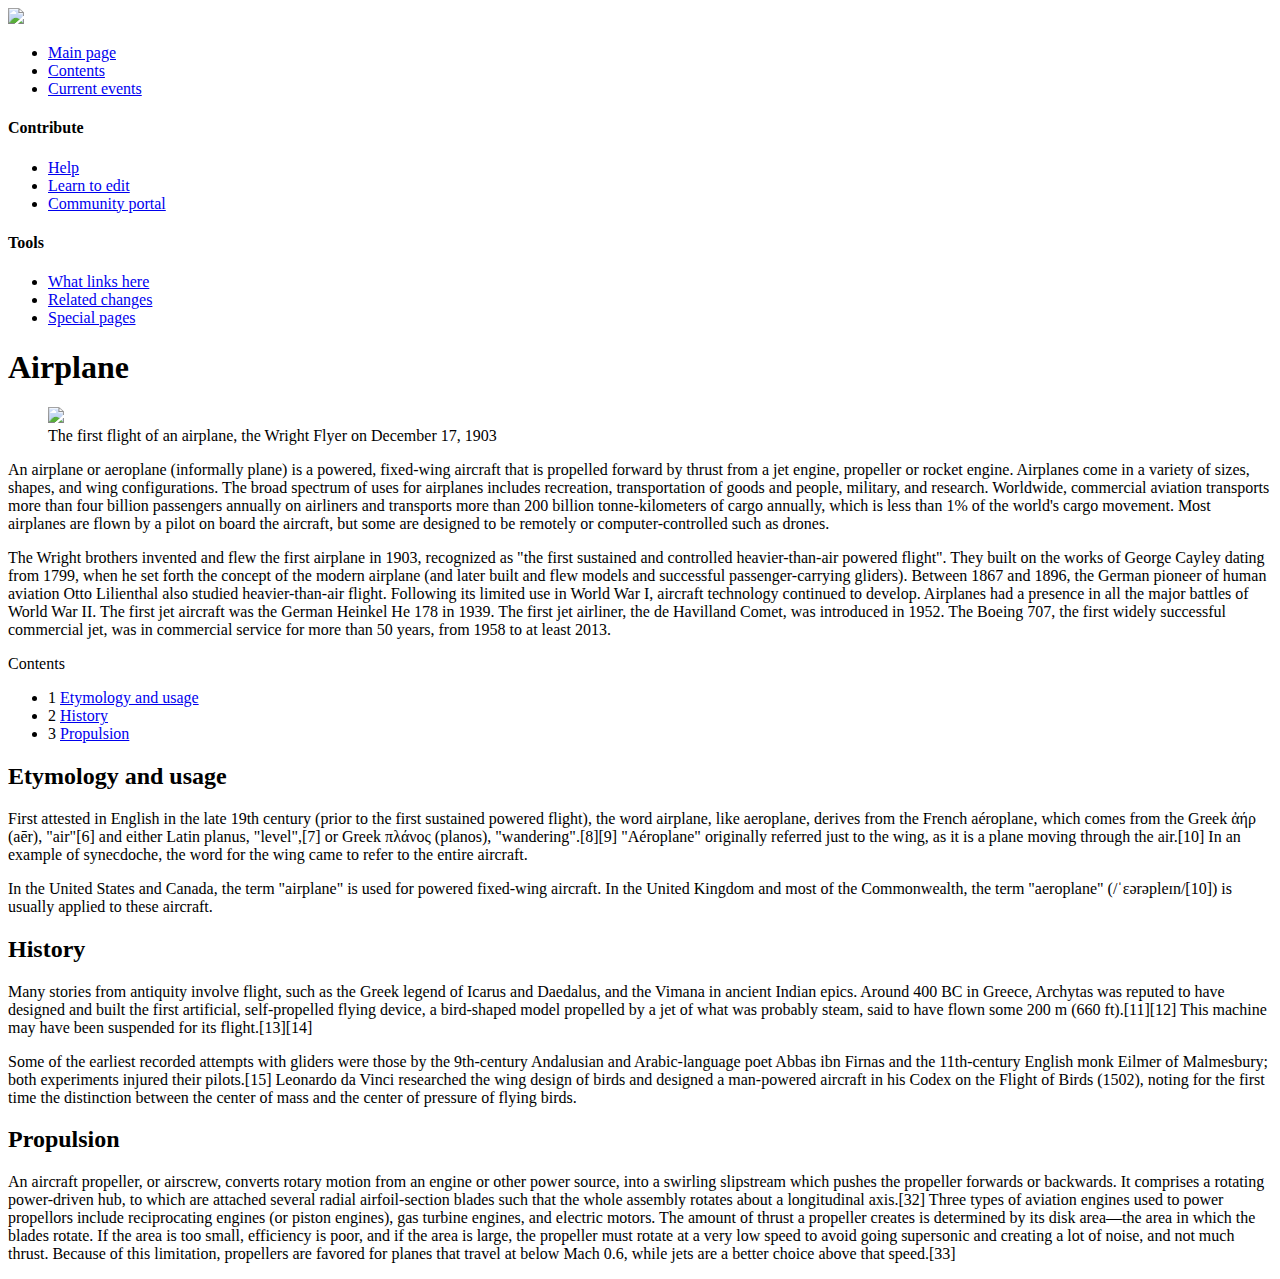
==== wiki.html @ c0bb0bf2 "Create wiki.html" ====
<!DOCTYPE html>
<html>

  <head>
    <meta charset="utf-8">
    <meta name="viewport" content="width=device-width">
    <title>Wikipedia Page</title>
    <link href="wiki-style.css" rel="stylesheet" />
    <link rel="preconnect" href="https://fonts.googleapis.com">
    <link rel="preconnect" href="https://fonts.gstatic.com" crossorigin>
    <link href="https://fonts.googleapis.com/css2?family=Lato:wght@300&display=swap" rel="stylesheet">
  </head>

  <body>
    <div class="sidebar">
      <img class="logo" src="https://www.wikimedia.org/static/images/project-logos/enwiki-1.5x.png">

      <ul>
        <li><a href="#">Main page</a></li>
        <li><a href="#">Contents</a></li>
        <li><a href="#">Current events</a></li>
      </ul>

      <h4>Contribute</h4>
      <ul>
        <li><a href="#">Help</a></li>
        <li><a href="#">Learn to edit</a></li>
        <li><a href="#">Community portal</a></li>
      </ul>

      <h4>Tools</h4>
      <ul>
        <li><a href="#">What links here</a></li>
        <li><a href="#">Related changes</a></li>
        <li><a href="#">Special pages</a></li>
      </ul>
    </div> <!-- sidebar -->

    <div class="main-section">
      <div class="article">
        <h1>Airplane</h1>

        <figure class="main-image">
          <img src="https://upload.wikimedia.org/wikipedia/commons/thumb/8/86/First_flight2.jpg/330px-First_flight2.jpg">
          <figcaption>The first flight of an airplane, the Wright Flyer on December 17, 1903</figcaption>
        </figure> <!-- main-image -->

        <p>An airplane or aeroplane (informally plane) is a powered, fixed-wing aircraft that is propelled forward by thrust from a jet engine, propeller or rocket engine. Airplanes come in a variety of sizes, shapes, and wing configurations. The broad spectrum of uses for airplanes includes recreation, transportation of goods and people, military, and research. Worldwide, commercial aviation transports more than four billion passengers annually on airliners and transports more than 200 billion tonne-kilometers of cargo annually, which is less than 1% of the world's cargo movement. Most airplanes are flown by a pilot on board the aircraft, but some are designed to be remotely or computer-controlled such as drones.<p>

        <p>The Wright brothers invented and flew the first airplane in 1903, recognized as "the first sustained and controlled heavier-than-air powered flight". They built on the works of George Cayley dating from 1799, when he set forth the concept of the modern airplane (and later built and flew models and successful passenger-carrying gliders). Between 1867 and 1896, the German pioneer of human aviation Otto Lilienthal also studied heavier-than-air flight. Following its limited use in World War I, aircraft technology continued to develop. Airplanes had a presence in all the major battles of World War II. The first jet aircraft was the German Heinkel He 178 in 1939. The first jet airliner, the de Havilland Comet, was introduced in 1952. The Boeing 707, the first widely successful commercial jet, was in commercial service for more than 50 years, from 1958 to at least 2013.</p>

        <div class="contents-panel">
          <div class="contents-header">Contents</div>
            <ul>
              <li><span>1 </span><a href="#part1">Etymology and usage</a></li>
              <li><span>2  </span><a href="#part2">History</a></li>
              <li><span>3  </span><a href="#part3">Propulsion</a></li>
            </ul>
          </div> <!-- contents-header -->
        </div> <!-- contents-panel -->

        <h2 id="part1">Etymology and usage</h2>
        <p>First attested in English in the late 19th century (prior to the first sustained powered flight), the word airplane, like aeroplane, derives from the French aéroplane, which comes from the Greek ἀήρ (aēr), "air"[6] and either Latin planus, "level",[7] or Greek πλάνος (planos), "wandering".[8][9] "Aéroplane" originally referred just to the wing, as it is a plane moving through the air.[10] In an example of synecdoche, the word for the wing came to refer to the entire aircraft.</p>

        <p>In the United States and Canada, the term "airplane" is used for powered fixed-wing aircraft. In the United Kingdom and most of the Commonwealth, the term "aeroplane" (/ˈɛərəpleɪn/[10]) is usually applied to these aircraft.</p>

        <h2 id="part2">History</h2>
        <p>Many stories from antiquity involve flight, such as the Greek legend of Icarus and Daedalus, and the Vimana in ancient Indian epics. Around 400 BC in Greece, Archytas was reputed to have designed and built the first artificial, self-propelled flying device, a bird-shaped model propelled by a jet of what was probably steam, said to have flown some 200 m (660 ft).[11][12] This machine may have been suspended for its flight.[13][14]</p>

        <p>Some of the earliest recorded attempts with gliders were those by the 9th-century Andalusian and Arabic-language poet Abbas ibn Firnas and the 11th-century English monk Eilmer of Malmesbury; both experiments injured their pilots.[15] Leonardo da Vinci researched the wing design of birds and designed a man-powered aircraft in his Codex on the Flight of Birds (1502), noting for the first time the distinction between the center of mass and the center of pressure of flying birds.</p>

        <h2 id="part3">Propulsion</h2>
        <p>An aircraft propeller, or airscrew, converts rotary motion from an engine or other power source, into a swirling slipstream which pushes the propeller forwards or backwards. It comprises a rotating power-driven hub, to which are attached several radial airfoil-section blades such that the whole assembly rotates about a longitudinal axis.[32] Three types of aviation engines used to power propellors include reciprocating engines (or piston engines), gas turbine engines, and electric motors. The amount of thrust a propeller creates is determined by its disk area—the area in which the blades rotate. If the area is too small, efficiency is poor, and if the area is large, the propeller must rotate at a very low speed to avoid going supersonic and creating a lot of noise, and not much thrust. Because of this limitation, propellers are favored for planes that travel at below Mach 0.6, while jets are a better choice above that speed.[33]</p>

      </div> <!-- article -->
    </div> <!-- main-section -->
  </body>
</html>
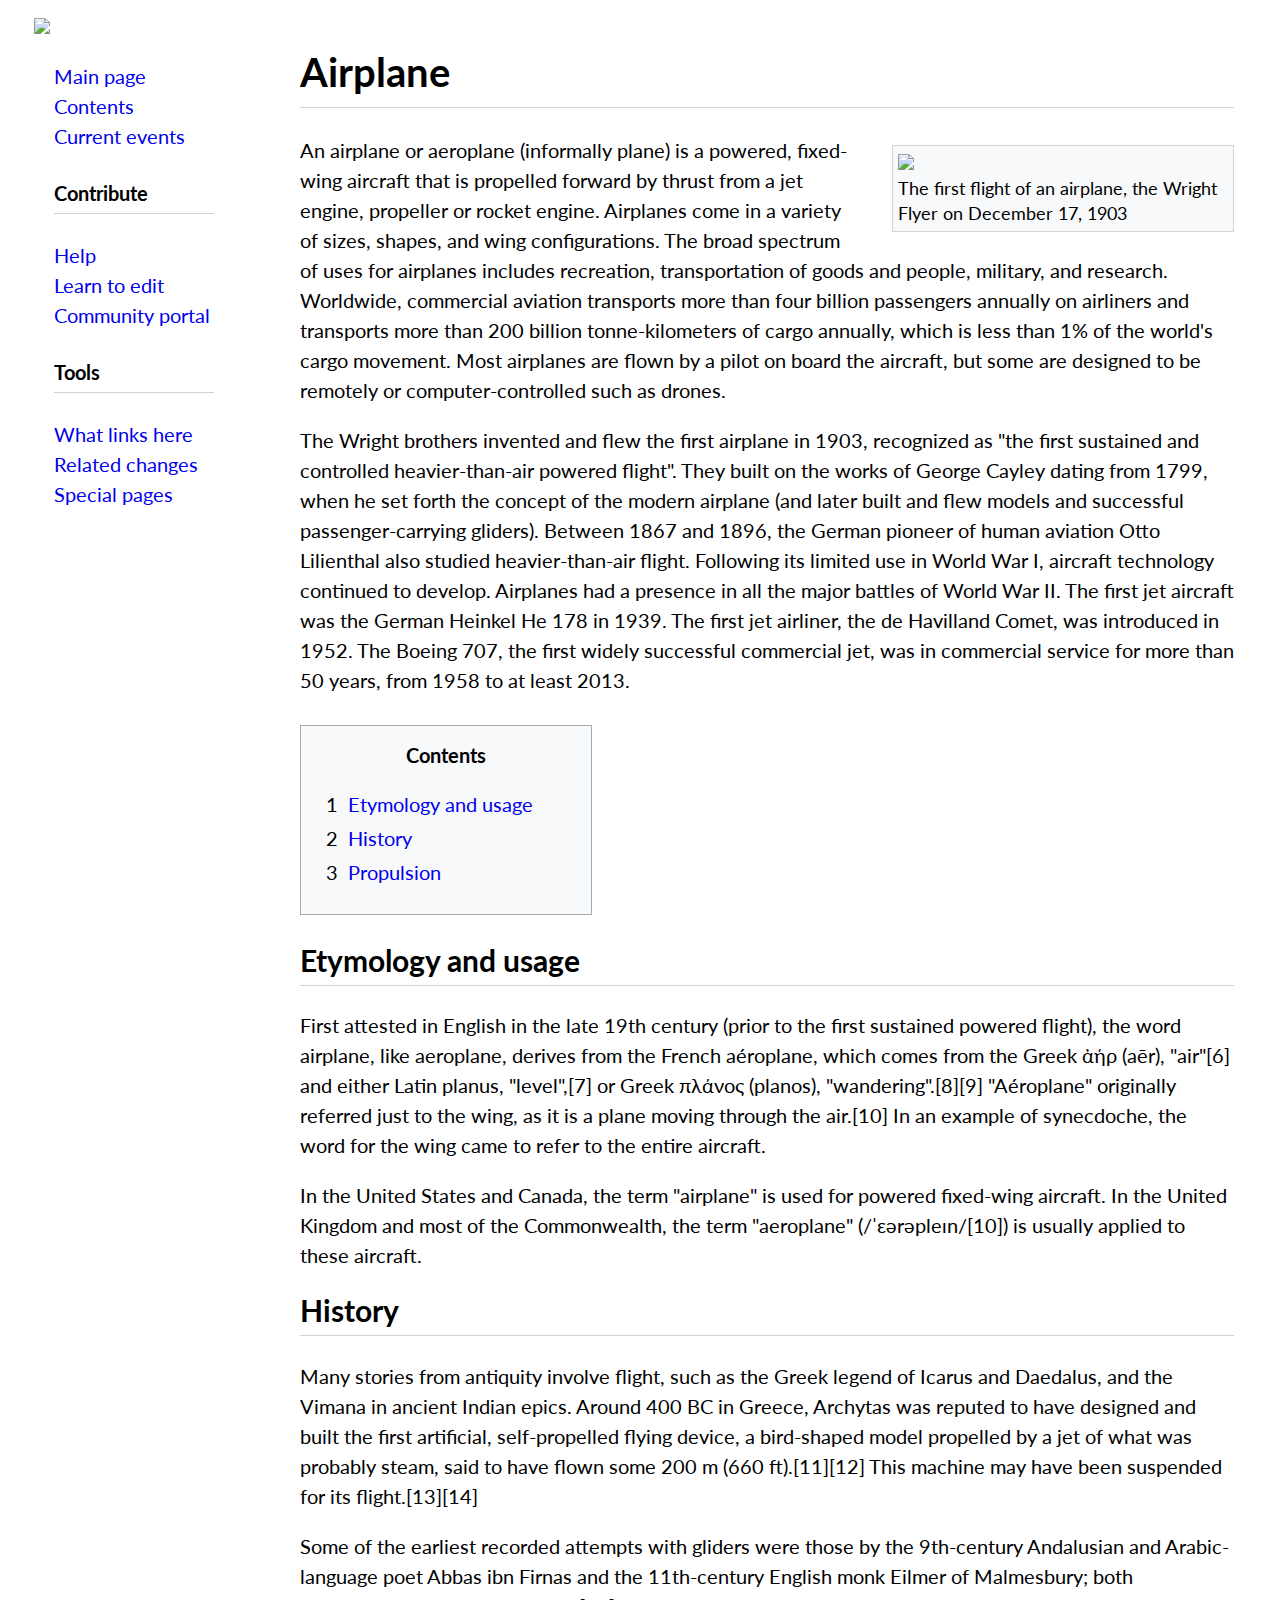
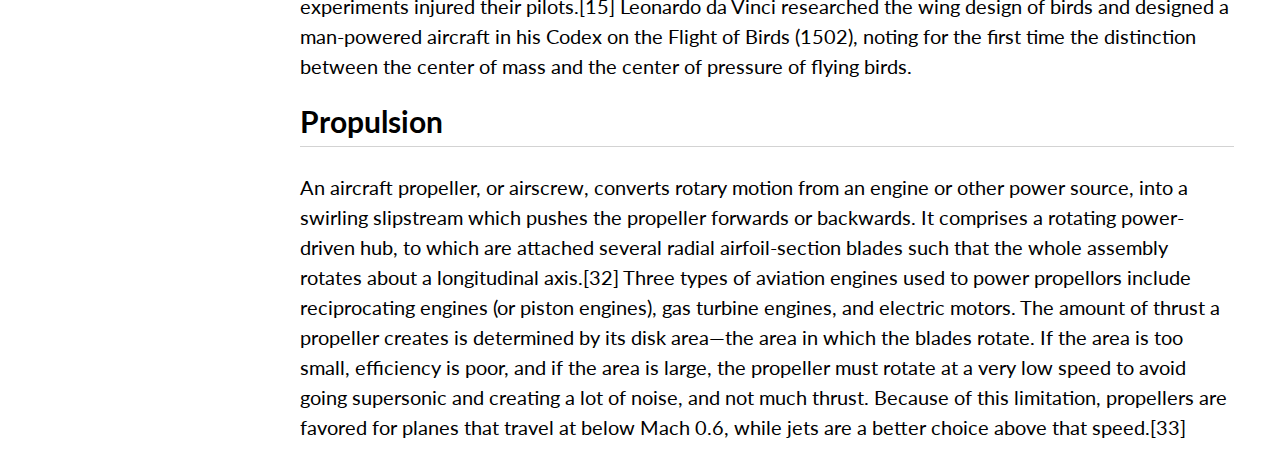
==== commit 89901351: "Update wiki.html" ====
--- a/wiki.html
+++ b/wiki.html
@@ -5,7 +5,7 @@
     <meta charset="utf-8">
     <meta name="viewport" content="width=device-width">
     <title>Wikipedia Page</title>
-    <link href="wiki-style.css" rel="stylesheet" />
+    <link href="wiki.css" rel="stylesheet" />
     <link rel="preconnect" href="https://fonts.googleapis.com">
     <link rel="preconnect" href="https://fonts.gstatic.com" crossorigin>
     <link href="https://fonts.googleapis.com/css2?family=Lato:wght@300&display=swap" rel="stylesheet">
--- a/wiki.css
+++ b/wiki.css
@@ -0,0 +1,91 @@
+body {
+  font-family: 'Lato', sans-serif;
+  font-size: 20px;
+  line-height: 30px;
+}
+
+.sidebar {
+  width: 25%;
+  float: left;
+  width: 9em;
+  padding: 3px 1.5em 10px 1.3em;
+  position: absolute;
+}
+
+h4 {
+  border-bottom: 0.1px solid lightgrey;
+  padding-bottom: 5px;
+  margin-left: 20px;
+}
+
+ul {
+  list-style: none;
+  margin-left: -20px;
+}
+
+a:link {
+  text-decoration: none;
+}
+
+a:visited {
+  text-decoration: none;
+}
+
+a:hover {
+  text-decoration: underline;
+}
+
+a:active {
+  text-decoration: underline;
+}
+
+.main-section {
+  width: 73%;
+  position: absolute;
+  left: 300px;
+  top: 30px;
+}
+
+h1 {
+  border-bottom: 1px solid lightgrey;
+  padding-bottom: 20px;
+}
+
+h2 {
+  border-bottom: 1px solid lightgrey;
+  padding-bottom: 10px;
+}
+
+.article {
+}
+
+.main-image {
+  float: right;
+  display: inline-block;
+  width: 330px;
+  font-size: 90%;
+  line-height: 25px;
+  border: 1px solid lightgrey;
+  padding: 5px;
+  margin: 10px 0 0 30px;
+  background: #f8f9fa;
+}
+
+.contents-panel {
+ border: 1px solid #a2a9b1;
+ background: #f8f9fa;
+ padding: 5px;
+ line-height: 1.7em;
+ width: 280px;
+ margin: 30px 0;
+}
+
+.contents-header {
+  text-align: center;
+  font-weight: bold;
+  margin: 7px 0 -5px;
+}
+
+span {
+  margin-right: 5px;
+}
